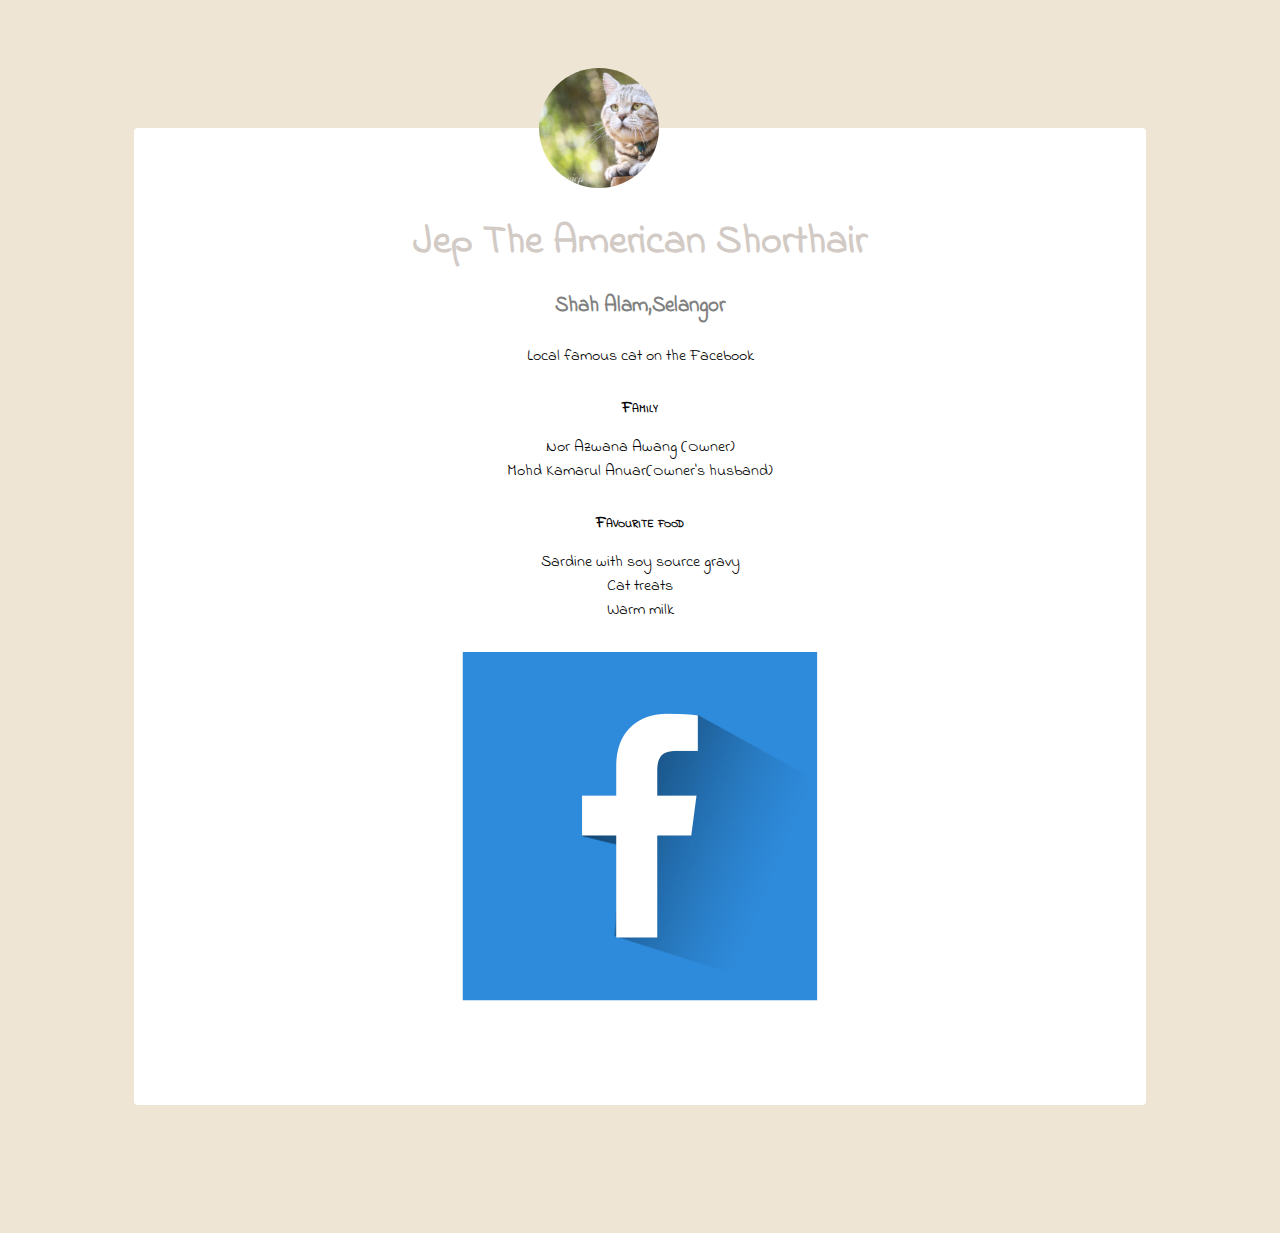
==== index.html @ eed5076d "Update index.html" ====
<!DOCTYPE html>

<html>

<head>
	<meta charset="utf-8">
	<title>Basic HTML</title>
	<link href='https://fonts.googleapis.com/css?family=Indie+Flower' rel='stylesheet' type='text/css'>
	<link rel="stylesheet" href="stail.css">
	
	<!--<style>
		body{
	font-family: 'Indie Flower', cursive;
	padding: 120px 0;
	color: #000000;
	background-color: #eee5d5;
}

ul{
	padding: 0;
}

li{
	list-style: none;
}

.main-block{
	line-height : 1.5;
	position: relative;
	box-sizing: border-box;
	width: 80%;
	max-width: :630px;
	margin: 0 auto;
	padding: 80px 75px;
	text-align: center;
	border-radius: 4px;
	background-color: #fff;

}

.avatar-image{
	position: absolute;
	top: -60px;
	left: 40%;
	width: 120px;
	height: 120px;
	border-radius: 50%;
	background: url("I:\Coderstrust Filess\Front End Dev. files\images\jep main pic.jpg");
	background-size: cover;
}
.name-header{
	font-size: 40px;
	font-weight: 600;
	line-height: 1.3;
	margin: 9px 0px 24px;
	color: #d2cac5;



}

.sub-header{
	font-size: 21px;
	font-weight: 600;
	line-height: 1.3;
	margin: 9px 0px 24px;
	color: #808080; 
}

.info{
	font-size: 16px;
	margin:0 0 0;
	text-align: center;
}
.info-header{
	font-size: 16px;
	margin: 30px 0 6px;
	font-weight: 700;
	font-variant: small-caps;
	line-height: 1.3;

}

.social{
	margin-top: 30px;
}

.social li{
	display: inline-block;
}

.social-image{
	display: block;
	width: 45px;
	margin-right: 12px;
	-moz-transition: -moz-transform .4s ease-in;
}

.social-image:hover{
	-moz-transform: scale(1.1);


}

.social-image{
	width: 100%;
}
	</style>-->

	
</head>

<body>
<div class="main-block">
	<div class="avatar-image">
		
	</div>
	<h1 class="name-header">Jep The American Shorthair</h1>
	<h2 class ="sub-header">Shah Alam,Selangor</h2>
	<p class="info">Local famous cat on the Facebook</p>
	<h3 class="info-header">Family</h3>
	<ul class="list-info">
		<li>Nor Azwana Awang (Owner)</li>
		<li>Mohd Kamarul Anuar(Owner's husband)</li>
		
	</ul>
	<h3 class="info-header">Favourite food</h3>
	<ul class="list-info">
		<li>Sardine with soy source gravy</li>
		<li>Cat treats</li>
		<li>Warm milk</li>
	</ul>
	
	<ul class="social">
		<li>
			<a class="social-image" href="https://www.facebook.com/ohmyjep/"> <img src="fb.png"></a>
		</li>
	</ul>
	<!--<h3>Video</h3>

	<iframe width="420" height="315" src="https://www.youtube.com/embed/WMVyvEekGuQ" frameborder="0" allowfullscreen></iframe>-->
</div>
</body>

</html>
---- stail.css ----
body{
	font-family: 'Indie Flower', cursive;
	padding: 120px 0;
	color: #000000;
	background-color: #eee5d5;
}

ul{
	padding: 0;
}

li{
	list-style: none;
}

.main-block{
	line-height : 1.5;
	position: relative;
	box-sizing: border-box;
	width: 80%;
	max-width: :630px;
	margin: 0 auto;
	padding: 80px 75px;
	text-align: center;
	border-radius: 4px;
	background-color: #fff;

}

.avatar-image{
	position: absolute;
	top: -60px;
	left: 40%;
	width: 120px;
	height: 120px;
	border-radius: 50%;
	background: url("main pic.jpg");
	background-size: cover;
}
.name-header{
	font-size: 40px;
	font-weight: 600;
	line-height: 1.3;
	margin: 9px 0px 24px;
	color: #d2cac5;



}

.sub-header{
	font-size: 21px;
	font-weight: 600;
	line-height: 1.3;
	margin: 9px 0px 24px;
	color: #808080; 
}

.info{
	font-size: 16px;
	margin:0 0 0;
	text-align: center;
}
.info-header{
	font-size: 16px;
	margin: 30px 0 6px;
	font-weight: 700;
	font-variant: small-caps;
	line-height: 1.3;

}

.social{
	margin-top: 30px;
}

.social li {
	display: inline-block;
}

.social-image{
	display: block;
	width: 45px;
	margin-right: 12px;
	-moz- transition: -moz- transform .4s ease-in;
}

.social-image:hover {
	-moz- transform: scale(1, 1);


}

.social-image {
	width: 100%;
}
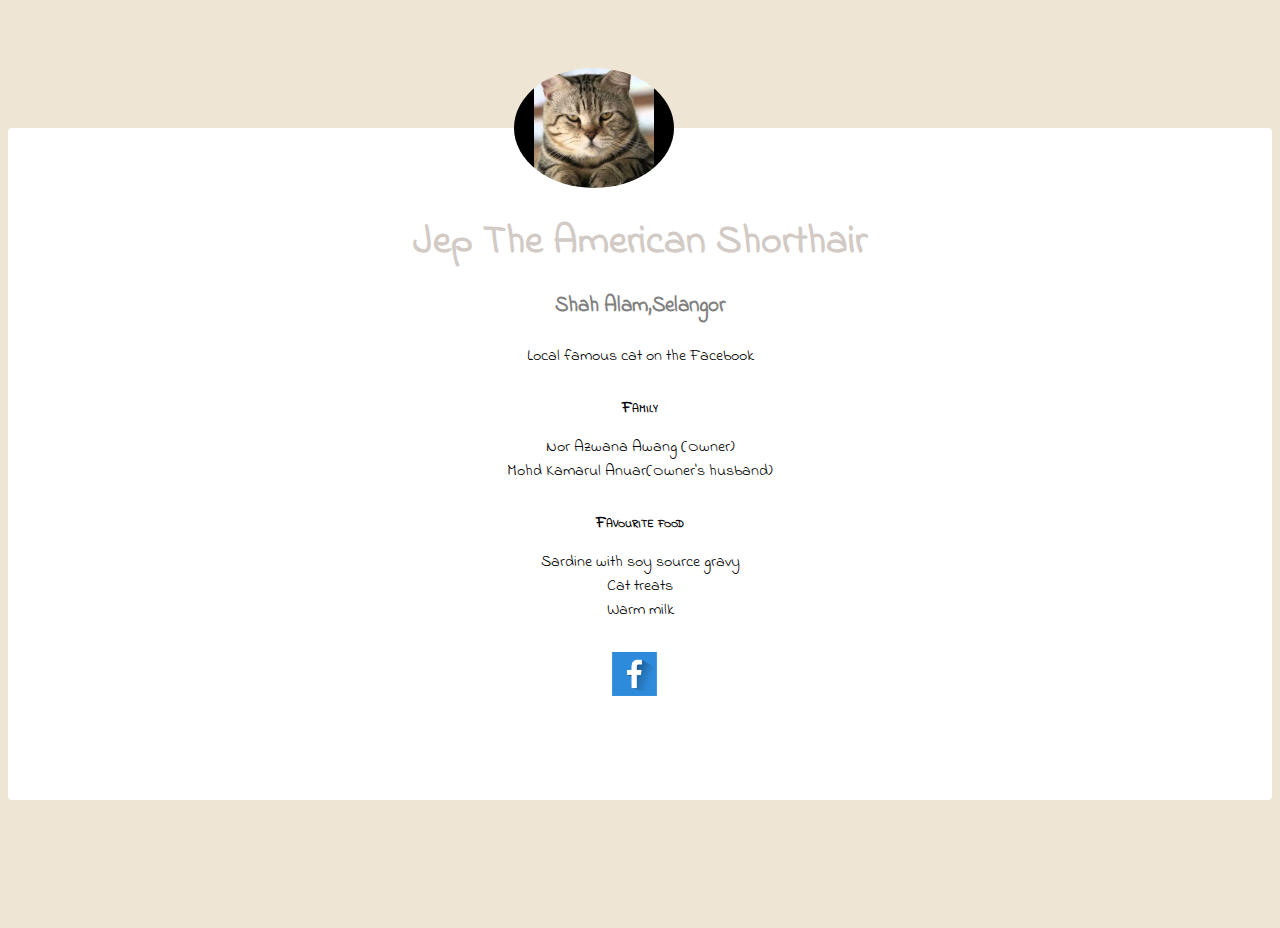
==== commit e3a37177: "Add files via upload" ====
--- a/index.html
+++ b/index.html
@@ -8,137 +8,51 @@
 	<link href='https://fonts.googleapis.com/css?family=Indie+Flower' rel='stylesheet' type='text/css'>
 	<link rel="stylesheet" href="stail.css">
 	
-	<!--<style>
-		body{
-	font-family: 'Indie Flower', cursive;
-	padding: 120px 0;
-	color: #000000;
-	background-color: #eee5d5;
-}
+	<script type="text/javascript"
+	 src="script.js">
+		
+	</script>
 
-ul{
-	padding: 0;
-}
-
-li{
-	list-style: none;
-}
-
-.main-block{
-	line-height : 1.5;
-	position: relative;
-	box-sizing: border-box;
-	width: 80%;
-	max-width: :630px;
-	margin: 0 auto;
-	padding: 80px 75px;
-	text-align: center;
-	border-radius: 4px;
-	background-color: #fff;
-
-}
-
-.avatar-image{
-	position: absolute;
-	top: -60px;
-	left: 40%;
-	width: 120px;
-	height: 120px;
-	border-radius: 50%;
-	background: url("I:\Coderstrust Filess\Front End Dev. files\images\jep main pic.jpg");
-	background-size: cover;
-}
-.name-header{
-	font-size: 40px;
-	font-weight: 600;
-	line-height: 1.3;
-	margin: 9px 0px 24px;
-	color: #d2cac5;
-
-
-
-}
-
-.sub-header{
-	font-size: 21px;
-	font-weight: 600;
-	line-height: 1.3;
-	margin: 9px 0px 24px;
-	color: #808080; 
-}
-
-.info{
-	font-size: 16px;
-	margin:0 0 0;
-	text-align: center;
-}
-.info-header{
-	font-size: 16px;
-	margin: 30px 0 6px;
-	font-weight: 700;
-	font-variant: small-caps;
-	line-height: 1.3;
-
-}
-
-.social{
-	margin-top: 30px;
-}
-
-.social li{
-	display: inline-block;
-}
-
-.social-image{
-	display: block;
-	width: 45px;
-	margin-right: 12px;
-	-moz-transition: -moz-transform .4s ease-in;
-}
-
-.social-image:hover{
-	-moz-transform: scale(1.1);
-
-
-}
-
-.social-image{
-	width: 100%;
-}
-	</style>-->
-
-	
 </head>
 
-<body>
-<div class="main-block">
-	<div class="avatar-image">
+<body onload ="startTime()">
+<div class ="main-block">
+	<div class ="avatar-image">
 		
 	</div>
-	<h1 class="name-header">Jep The American Shorthair</h1>
+	<h1 class ="name-header">Jep The American Shorthair</h1>
 	<h2 class ="sub-header">Shah Alam,Selangor</h2>
-	<p class="info">Local famous cat on the Facebook</p>
-	<h3 class="info-header">Family</h3>
-	<ul class="list-info">
+
+	<div id ="clockdate">
+		<div class ="clockdate-wrapper">
+		<div id ="clock">
+			
+		</div>
+		<div id ="date">
+			
+		</div>
+		</div>
+	</div>
+	<p class ="info">Local famous cat on the Facebook</p>
+	<h3 class ="info-header">Family</h3>
+	<ul class ="list-info">
 		<li>Nor Azwana Awang (Owner)</li>
 		<li>Mohd Kamarul Anuar(Owner's husband)</li>
 		
 	</ul>
-	<h3 class="info-header">Favourite food</h3>
-	<ul class="list-info">
+	<h3 class ="info-header">Favourite food</h3>
+	<ul class ="list-info">
 		<li>Sardine with soy source gravy</li>
 		<li>Cat treats</li>
 		<li>Warm milk</li>
 	</ul>
 	
-	<ul class="social">
+	<ul class ="social">
 		<li>
-			<a class="social-image" href="https://www.facebook.com/ohmyjep/"> <img src="fb.png"></a>
+			<a class ="social-image" href="https://www.facebook.com/ohmyjep/"> <img src="fb.png"></a>
 		</li>
 	</ul>
-	<!--<h3>Video</h3>
-
-	<iframe width="420" height="315" src="https://www.youtube.com/embed/WMVyvEekGuQ" frameborder="0" allowfullscreen></iframe>-->
+	
 </div>
 </body>
 
--- a/stail.css
+++ b/stail.css
@@ -17,7 +17,7 @@
 	line-height : 1.5;
 	position: relative;
 	box-sizing: border-box;
-	width: 80%;
+	width: 100%;
 	max-width: :630px;
 	margin: 0 auto;
 	padding: 80px 75px;
@@ -31,10 +31,10 @@
 	position: absolute;
 	top: -60px;
 	left: 40%;
-	width: 120px;
+	width: 160px;
 	height: 120px;
 	border-radius: 50%;
-	background: url("main pic.jpg");
+	background: url("main pic 2.jpg");
 	background-size: cover;
 }
 .name-header{
@@ -82,16 +82,16 @@
 	display: block;
 	width: 45px;
 	margin-right: 12px;
-	-moz- transition: -moz- transform .4s ease-in;
+	-moz-transition: -moz-transform .4s ease-in;
 }
 
 .social-image:hover {
-	-moz- transform: scale(1, 1);
+	-moz-transform: scale(1.1);
 
 
 }
 
-.social-image {
-	width: 100%;
+.social-image img{
+	width:100%;
 }
 
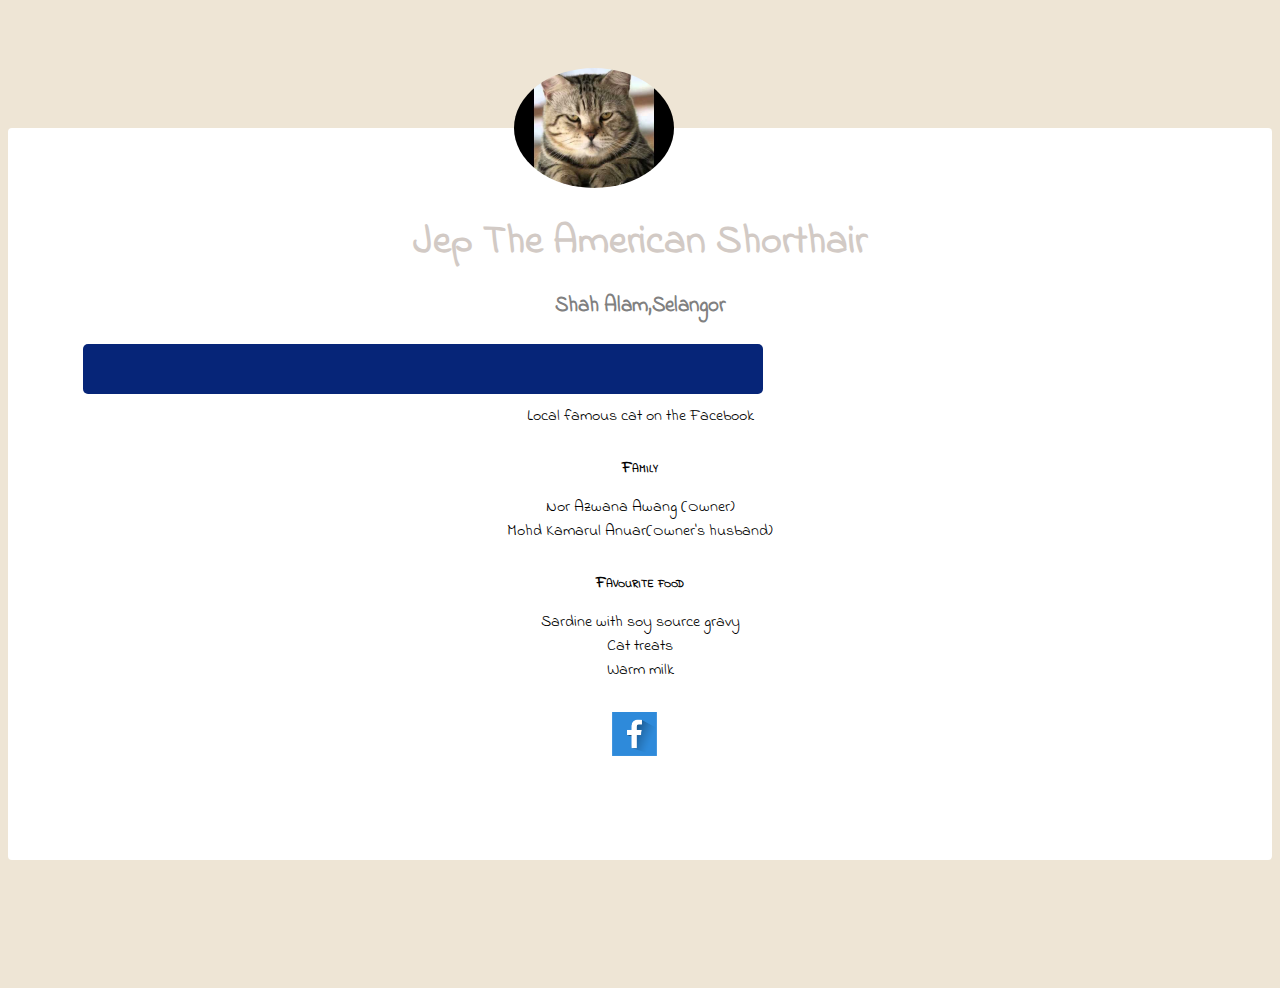
==== commit 9eebf1a2: "Update index.html" ====
--- a/index.html
+++ b/index.html
@@ -8,8 +8,7 @@
 	<link href='https://fonts.googleapis.com/css?family=Indie+Flower' rel='stylesheet' type='text/css'>
 	<link rel="stylesheet" href="stail.css">
 	
-	<script type="text/javascript"
-	 src="script.js">
+	<script type="text/javascript" src="skrip.js">
 		
 	</script>
 
--- a/stail.css
+++ b/stail.css
@@ -92,6 +92,43 @@
 }
 
 .social-image img{
-	width:100%;
+	width: 100%;
 }
 
+.clockdate-wrapper{
+	background-color: #062578;
+	padding-top: 25px;
+	padding-left: 25px;
+	padding-right: 25px;
+	padding-bottom: 25px;
+	max-width: 630px;
+	width: 100%;
+	text-align: center;
+	border-radius: 5px;
+	margin: 0, auto;
+	margin-bottom:  10px; 
+}
+
+#clock{
+	background-color: #062578;
+	font-family: sans-serif;
+	font-size: 60px;
+	text-shadow: 0px 0px 1px #fff;
+	color: #fff;
+}
+
+#clock span{
+	color: #888;
+	text-shadow: 0px 0px 1px #333;
+	font-size: 30px;
+	position: relative;
+	top: -27px;
+	left: -10px;
+}
+
+#date{
+	letter-spacing: 10px;
+	font-size: 140px;
+	font-family: arial, sans-serif;
+	color: #fff;
+}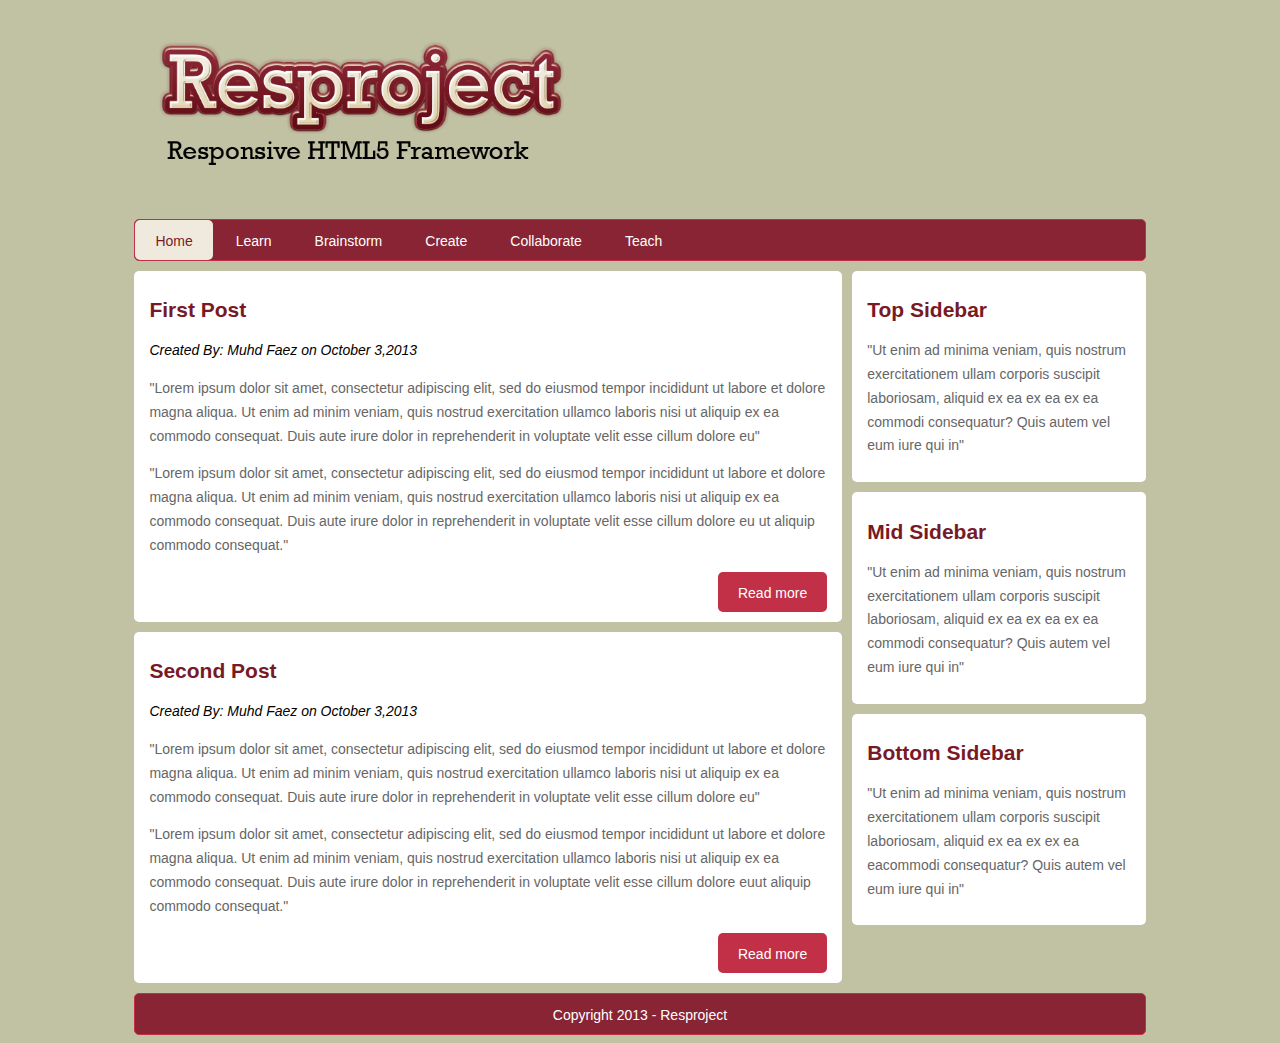
==== commit 71029860: "Add files via upload" ====
--- a/index.html
+++ b/index.html
@@ -1,58 +1,95 @@
 <!DOCTYPE html>
-
 <html>
-
 <head>
-	<meta charset="utf-8">
-	<title>Basic HTML</title>
-	<link href='https://fonts.googleapis.com/css?family=Indie+Flower' rel='stylesheet' type='text/css'>
-	<link rel="stylesheet" href="stail.css">
-	
-	<script type="text/javascript" src="skrip.js">
-		
-	</script>
-
+	<title>ResWP</title>
+	<meta charset="utf-8" />
+	<meta name="viewport" content="width=device-width">
+	<link rel="stylesheet" type="text/css" href="ResStyle.css">
 </head>
 
-<body onload ="startTime()">
-<div class ="main-block">
-	<div class ="avatar-image">
+<body>
+
+<div class="mainBox">
+
+		<header>
+			<img src="logo.png">
+			<nav>
+				<ul>
+					<li>
+						<a class="active" href="#">Home</a>
+					</li>
+					<li>
+						<a href="#">Learn</a>
+					</li>
+					<li>
+						<a href="#">Brainstorm</a>
+					</li>
+					<li>
+						<a href="#">Create</a>
+					</li>
+					<li>
+						<a href="#">Collaborate</a>
+					</li>
+					<li>
+						<a href="#">Teach</a>
+					</li>
+				</ul>
+			</nav>
+		</header>
+
+		<div>
+			<div class="maincontent">
+			
+				<div class="Box1">
+				<div>
+				<h2><a href="#">First Post</a></h2>
+				<span>Created By: Muhd Faez on October 3,2013</span>
+				</div>
+				<p>"Lorem ipsum dolor sit amet, consectetur adipiscing elit, sed do eiusmod tempor incididunt ut labore et dolore magna aliqua. Ut enim ad minim veniam, quis nostrud exercitation ullamco laboris nisi ut aliquip ex ea commodo consequat. Duis aute irure dolor in reprehenderit in voluptate velit esse cillum dolore eu"</p>
+				<p>"Lorem ipsum dolor sit amet, consectetur adipiscing elit, sed do eiusmod tempor incididunt ut labore et dolore magna aliqua. Ut enim ad minim veniam, quis nostrud exercitation ullamco laboris nisi ut aliquip ex ea commodo consequat. Duis aute irure dolor in reprehenderit in voluptate velit esse cillum dolore eu ut aliquip commodo consequat."</p>
+				<a class="readmore" href="#">Read more</a>
+				</div>
+
+				<div class="Box1">
+				<div>
+				<h2><a href="#">Second Post</a></h2>
+				<span>Created By:  Muhd Faez on October 3,2013</span>
+				</div>
+				<p>"Lorem ipsum dolor sit amet, consectetur adipiscing elit, sed do eiusmod tempor incididunt ut labore et dolore magna aliqua. Ut enim ad minim veniam, quis nostrud exercitation ullamco laboris nisi ut aliquip ex ea commodo consequat. Duis aute irure dolor in reprehenderit in voluptate velit esse cillum dolore eu"</p>
+				<p>"Lorem ipsum dolor sit amet, consectetur adipiscing elit, sed do eiusmod tempor incididunt ut labore et dolore magna aliqua. Ut enim ad minim veniam, quis nostrud exercitation ullamco laboris nisi ut aliquip ex ea commodo consequat. Duis aute irure dolor in reprehenderit in voluptate velit esse cillum dolore euut aliquip commodo consequat."</p>
+				<a class="readmore" href="#">Read more</a>
+				</div>
+
+			</div>
+
+		<aside class="sidebar">
+
+			<div class="Box2">
+			<h2>Top Sidebar</h2>
+			<p>"Ut enim ad minima veniam, quis nostrum exercitationem ullam corporis suscipit laboriosam, aliquid ex ea ex ea ex ea commodi consequatur? Quis autem vel eum iure qui in"</p>
+			</div>
+
+			<div class="Box2">
+			<h2>Mid Sidebar</h2>
+			<p>"Ut enim ad minima veniam, quis nostrum exercitationem ullam corporis suscipit laboriosam, aliquid ex ea ex ea ex ea commodi consequatur? Quis autem vel eum iure qui in"</p>
+			</div>
+
+			<div class="Box2">
+			<h2>Bottom Sidebar</h2>
+			<p>"Ut enim ad minima veniam, quis nostrum exercitationem ullam corporis suscipit laboriosam, aliquid ex ea ex ex ea eacommodi consequatur? Quis autem vel eum iure qui in"</p>
+			</div>
 		
+		</aside>
+
 	</div>
-	<h1 class ="name-header">Jep The American Shorthair</h1>
-	<h2 class ="sub-header">Shah Alam,Selangor</h2>
 
-	<div id ="clockdate">
-		<div class ="clockdate-wrapper">
-		<div id ="clock">
-			
-		</div>
-		<div id ="date">
-			
-		</div>
-		</div>
-	</div>
-	<p class ="info">Local famous cat on the Facebook</p>
-	<h3 class ="info-header">Family</h3>
-	<ul class ="list-info">
-		<li>Nor Azwana Awang (Owner)</li>
-		<li>Mohd Kamarul Anuar(Owner's husband)</li>
-		
-	</ul>
-	<h3 class ="info-header">Favourite food</h3>
-	<ul class ="list-info">
-		<li>Sardine with soy source gravy</li>
-		<li>Cat treats</li>
-		<li>Warm milk</li>
-	</ul>
-	
-	<ul class ="social">
-		<li>
-			<a class ="social-image" href="https://www.facebook.com/ohmyjep/"> <img src="fb.png"></a>
-		</li>
-	</ul>
+	<div class="clr"></div>
+
+	<footer>
+		<p>Copyright 2013 - Resproject</p>
+	</footer>
 	
 </div>
+
 </body>
-
-</html>
+</html>--- a/ResStyle.css
+++ b/ResStyle.css
@@ -0,0 +1,258 @@
+body{
+    background:#c1c1a4;
+    font-size: 87.5%;
+    font-family: 'Open Sans', sans-serif;
+    color: #666666;
+    line-height: 1.7em;
+    text-align: left;
+}
+
+h2{
+	color:#781a26;
+}
+
+.mainBox{
+	margin: 0 auto;
+    width: 80%;
+    overflow: auto;
+    clear: both;
+}
+
+img{
+	margin: 10px 0;
+    display: block;
+    width: 45%;
+    transition: width 2s;
+}
+
+nav{
+    background: #882433;
+    height: 40px;
+    border-radius: 5px;
+    border: #c13046 1px solid;
+}
+
+ul{
+	list-style: none;
+    margin: 0;
+    padding: 0;
+}
+
+li{
+	float: left;
+    display: inline;
+    margin-right: 3px;
+}
+
+a{
+	text-decoration:none;
+	color:#781a26;
+}
+
+a:hover{
+	color:#666666;
+}
+
+a.active{
+	background:#efeadd;
+	color:#781a26;
+	border-radius:5px;
+}
+
+li a{
+	color:#fff;
+	display:inline-block;
+	padding:10px 20px;
+	height:20px;
+}
+
+ li a:hover, li a.active{
+	background:#efeadd;
+	color:#781a26;
+	border-radius:5px;
+}
+
+.maincontent{
+	overflow: auto;
+    width: 70%;
+    float: left;
+    transition: width 1s;
+}
+
+.Box1{
+	border-radius: 5px;
+    overflow: auto;
+    background: #ffffff;
+    padding: 10px 15px;
+    margin-top: 10px;
+}
+
+h3{
+	color: #781a26;
+}
+
+span{
+	font-style: italic;
+    color: #000000;
+}
+
+.readmore{
+	display:block;
+	float:right;
+	color:#ffffff;
+	padding:5px 9px;
+	background:#c13046;
+	border-radius:5px;
+}
+
+a.readmore{
+    color: #fff;
+    display: inline-block;
+    padding: 10px 20px;
+    height: 20px;
+}
+
+a.readmore:hover{
+	background:#000000;
+}
+
+.sidebar{
+	width: 30%;
+    float: left;
+    transition: opacity 4s ease-in-out;
+}
+
+.Box2{
+	border-radius: 5px;
+    background: #ffffff;
+    margin: 10px 0 0 10px;
+    padding: 10px 15px;
+    overflow: auto;
+}
+
+.clr{
+	clear:both;
+}
+
+footer {
+
+    background: #882433;
+    height: 40px;
+    border: #c13046 1px solid;
+    border-radius: 5px;
+    margin-top: 10px;
+}
+
+footer p{
+	color:#fff;
+	margin:0;
+	padding:10px 0 0 0;
+	text-align:center;
+}
+
+
+
+@media only screen and (min-width : 768px)  and (max-width : 980px){
+
+.mainbox{
+		width:95%;	
+	}
+	
+	 img{
+		margin:auto;
+		display:block;
+		width:65%;	
+		transition: width 1s; /* animation */		
+	}
+	nav{
+		height:40px;
+		border-radius:5px;
+		border:#c13046 1px solid;
+		transition: height 1s; /* animation */
+	}
+	
+	.maincontent{
+		overflow:auto;
+		width:100%;
+		float:none;
+		transition: width 1s; /* animation */
+	}
+
+	.sidebar{
+		width:100%;
+		float:none;
+	}
+	
+	.block2{
+		margin-left:0;
+	}
+}
+
+@media only screen and (min-width : 240px) and (max-width : 568px){
+	.mainbox{
+		width:95%;
+	}
+	
+	img{
+		margin:auto;
+		display:block;
+		width:95%;
+		transition: width 1s; /* animation */
+	}
+	
+	nav{
+		height:auto;
+		border-radius:5px;
+		border:#c13046 1px solid;
+		display:block;
+		overflow:hidden;
+		width:99%
+	}
+
+	ul{
+		padding:2% 1%;
+		text-align:center;
+		width:98%;
+	}
+
+	li{
+		float:none;
+		display:block;
+		margin-right:0px;
+		width:100%;
+		border-bottom:solid #a3293b 1px;
+	}
+
+	li a{
+		margin-bottom:2px;
+		text-align:center;
+	}
+	
+	li a:hover, li a.active{
+		display:block;
+	}
+	
+	.maincontent{
+		overflow:auto;
+		width:100%;
+		float:none;
+	}
+	
+	a.readmore{
+		display:block;
+		float:none;
+		border-radius:5px;
+		text-align:center;
+	}
+
+	.sidebar{
+		width:100%;
+		float:none;
+	}
+	
+	.block2{
+		margin-left:0;
+	}
+}
+
+}